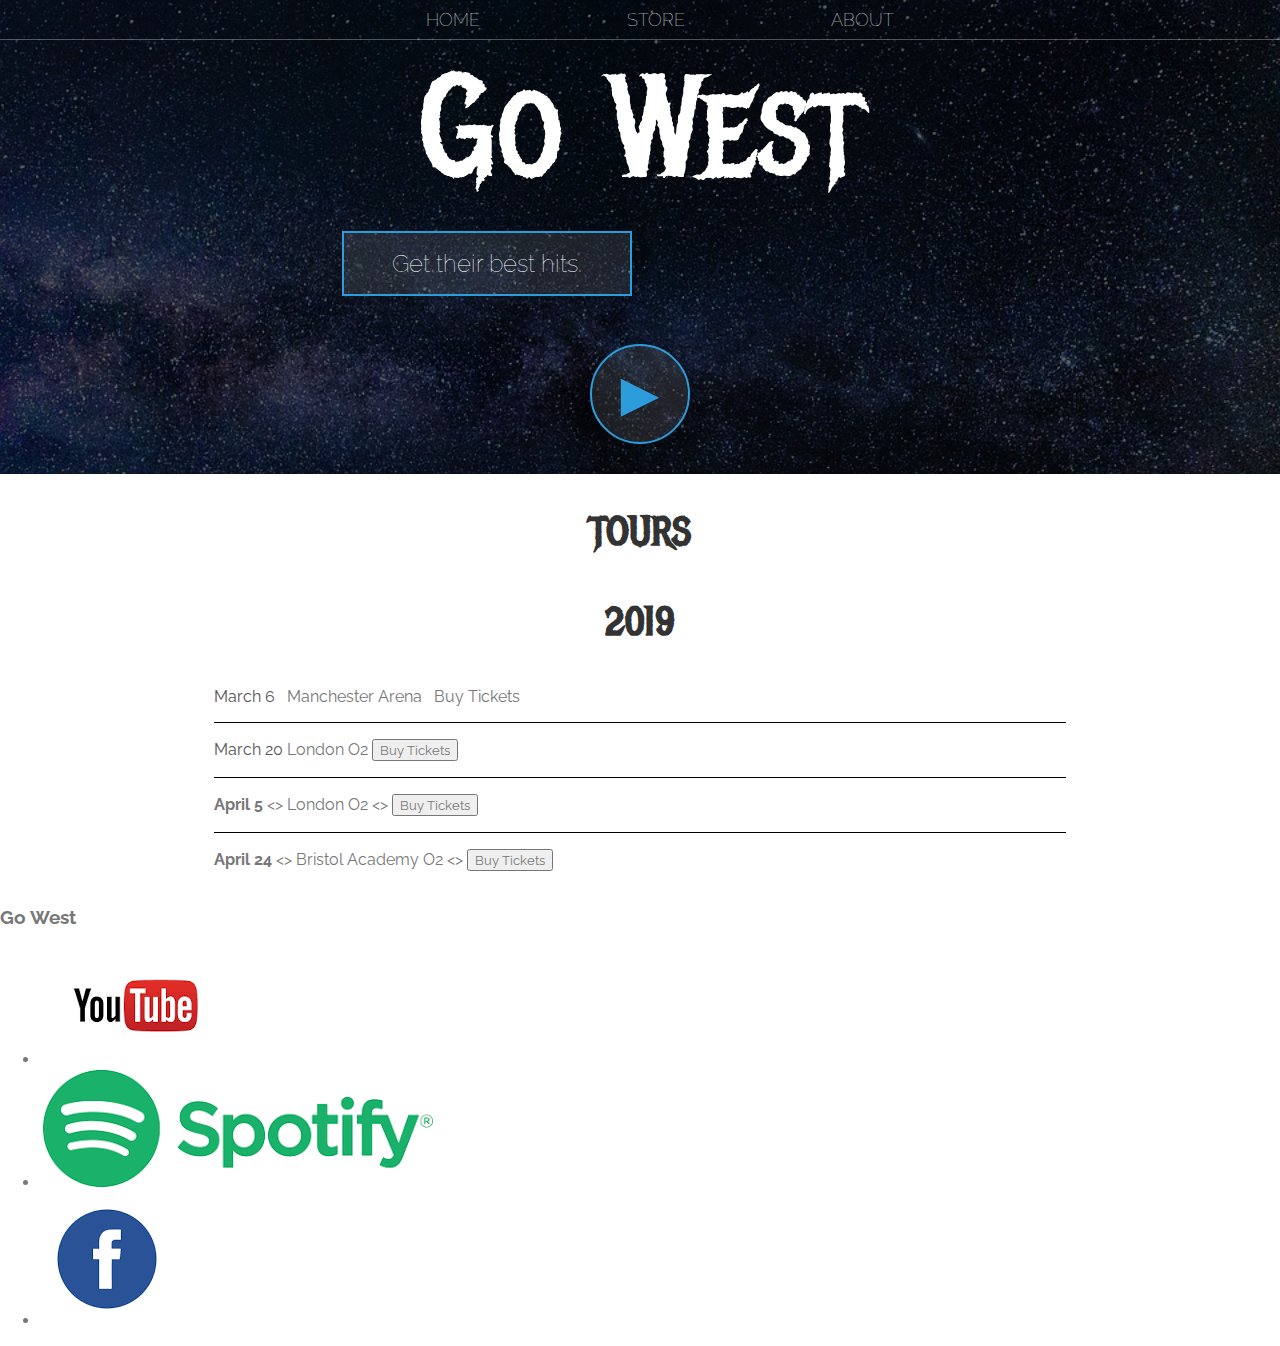
==== htmlcss/index.html @ 9ec785a8 "Go West 1" ====
<!DOCTYPE html>
<html>
    <head>
        <title>Go West</title>
        <meta name="description" content="This is the description">
        <link rel="stylesheet" href="styles.css"  />
    </head>
        <body>
            <header class="main-header">
                <nav class= "nav main-nav">
                <ul>
                    <li><a href="index.html">HOME</a></li>
                    <li><a href="store.html">STORE</a></li>
                    <li><a href="about.html">ABOUT</a></li>
                </ul>
            </nav>
            <h1 class="band-name band-name-large">Go West</h1>
            <div class="container">
                <button class="btn btn-header">Get their best hits.</button>
            </div>
            <button class="btn btn-header btn-play" type="button">&#9658;</button>
            </header>
            
            
            
            <section class="content-section container">
                <h2 class="section-header">TOURS</h2>
                <h3 class="section-header">2019</h3>
                <div>
                    <div class="tour-row">
                        <span class="tour-item tour-date" >March 6</span> 
                        <span class="tour-item tour-city">Manchester Arena</span>
                        <span class="tour-item tour-arena" button type="button">Buy Tickets</button>
                    </div>
                    <div class="tour-row">
                            <span class="tour-item tour-date">March 20</s> 
                            <span>London O2</span>
                            <button type="button">Buy Tickets</button>
                    </div>
                    <div class="tour-row">
                            <strong>April 5</strong> 
                            &lt;&gt;
                            <span>London O2</span>
                            &lt;&gt;
                            <button type="button">Buy Tickets</button>
                    </div>
                    <div class="tour-row">
                            <strong>April 24</strong> 
                            &lt;&gt;
                            <span>Bristol Academy O2</span>
                            &lt;&gt;
                            <button type="button">Buy Tickets</button>
                    </div>
                    
                </div>
            </section>
            <footer>
                <h3>Go West</h3>
                <ul>
                        <li><a href="https://youtube.com" target="_blank"> <img src="Images/youtube.png"></a></li>
                        <li><a href="https://spotify.com" target="_blank"> <img src="Images/spotify.png"></a></li>
                        <li><a href="https://facebook.com" target="_blank"><img src="Images/facebook.png"></a></li>
                </ul>
            </footer>
        </body>
   
</html>
---- htmlcss/styles.css ----
@import url('https://fonts.googleapis.com/css?family=Raleway:300,400');
@import url('https://fonts.googleapis.com/css?family=Metal+Mania');

*{
    box-sizing: border-box;
    font-family: Raleway;
    color:#777;
}

html,body{
    margin:0;
    padding:0;
}

.nav ul{
    margin:0;
}

.nav li{
    display: inline;
}

.nav a{
    display: inline-block;
    padding:.5em;
    color: white;
    text-decoration: none;
}

.main-nav{
    text-align: center;
    font-size : 1.1em;
    font-weight:lighter;
    border-bottom:1px solid rgba(255, 255, 255, .3)

}

.main-nav li{
    padding: 0 5%;

}


.nav a:hover{
    background-color: rgba(255, 255, 255, .3);
}


.main-header{
    background-color:rgba(0, 0, 0, .6);
    background-image: url("Images/hbackground.jpg");
    background-blend-mode: multiply;
    background-size: cover;
    padding-bottom: 30px;
}

.band-name{
    text-align:center;
    margin:0;
    font-size:4em;
    font-family:"Metal Mania";
    font-weight:normal;
    color:white;

}

.band-name-large{
    font-size:9em;
}

.content-section{
    margin:1em;

}

.container{
    max-width: 900px;
    margin:0 auto;
    padding:0 1.5em;

}

.section-header{
    font-family: "Metal Mania";
    font-weight: bold;
    color:#333;
    text-align: center;
    font-size: 2.5em;
}

.about-band-image{
    float: left;
    height:200px;
    width:200px;
    margin:15px;
    border-radius: 50%;
}

.main-footer{
    background-color: #56CCF2;
    color:white;
    padding: .25em 0;
}

.main-footer-container{
    display:flex;
    align-items: center;
}

.main-footer-container ul{
    flex-grow: 1;
    text-align: end;
}

.footer-nav li{
    padding:0.5em;
}

.footer-nav img{
    height: 30px;
    width:30px;
}

.btn{
    text-align: center;
    vertical-align: middle;
    padding: .67em;
    cursor:pointer;
}

.btn-header{
    margin:.5em 15% 2em 15%;
    color:white;
    border:2px solid #2D9CDB;
    background-color: rgba(255, 255, 255, .1);
    border-radius:0;
    font-size: 1.5em;
    font-weight: lighter;
    padding-left: 2em;
    padding-right: 2em;
}

.btn-header:hover{
    background-color: rgb(255, 255, 255, .3);
}

.btn-play{
        display:block;
        margin:0 auto;
        color: #2D9CDB;
        font-size:4em;
        border-radius:50%;
        padding:0;
        width:100px;
        height:100px;
}

.tour-row{
    border-bottom: 1px solid black;
    padding-bottom: 1em;
    margin-bottom: 1em;
}

.tour-row:last-child{
    border-bottom: none;
}

.tour-item{
    display:inline-block;
    padding-right:.5em;
    
}

.tour-date{
    color:#555;
    font-weight: :bold;
}
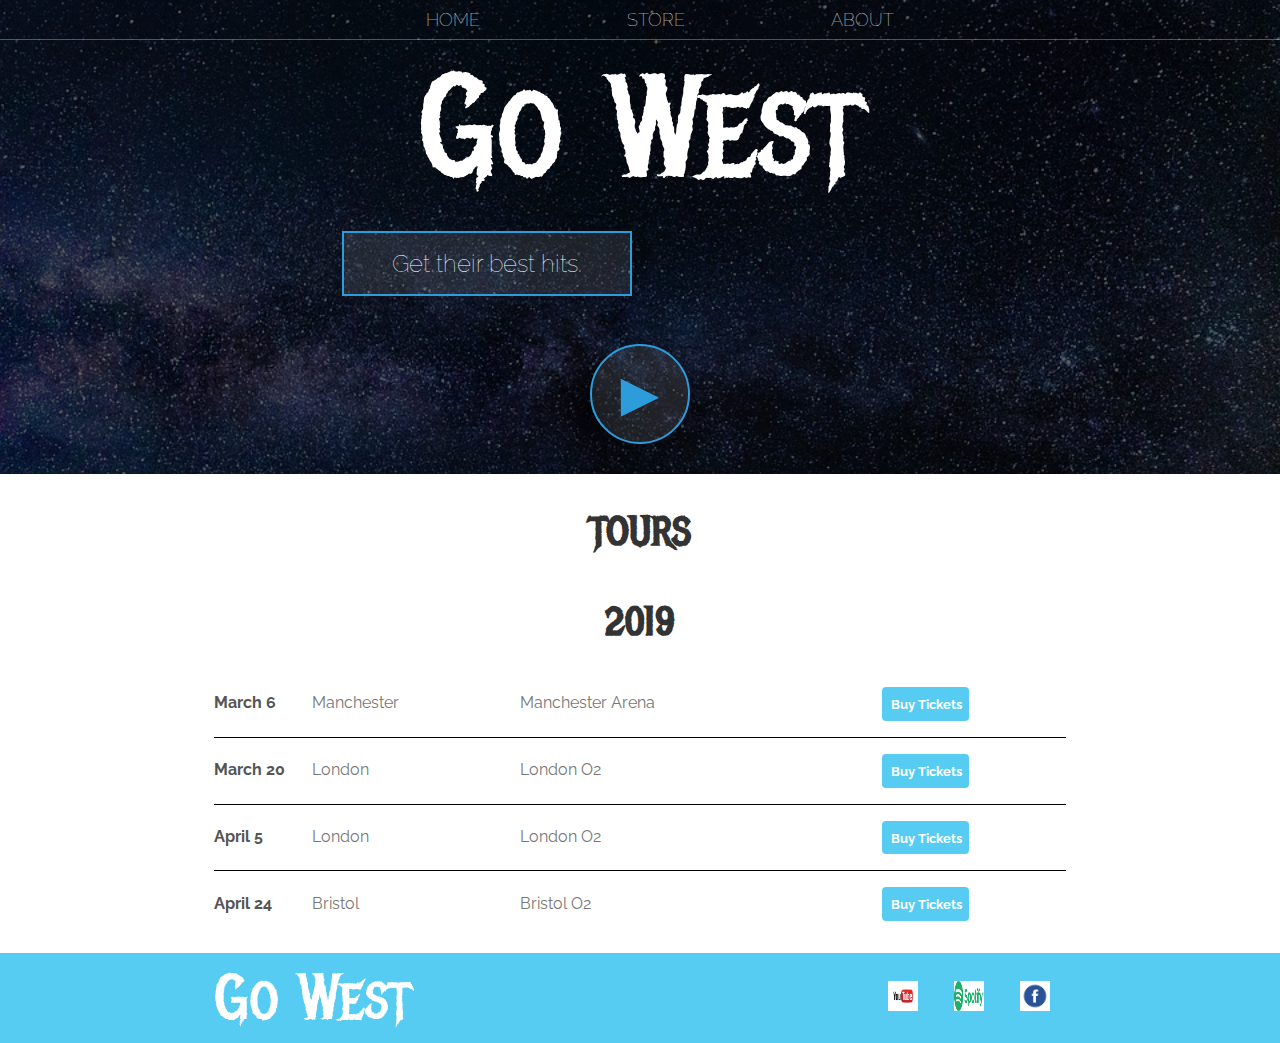
==== commit 30339a1d: "Changes made to index page; start on Store page" ====
--- a/htmlcss/index.html
+++ b/htmlcss/index.html
@@ -29,39 +29,43 @@
                 <div>
                     <div class="tour-row">
                         <span class="tour-item tour-date" >March 6</span> 
-                        <span class="tour-item tour-city">Manchester Arena</span>
-                        <span class="tour-item tour-arena" button type="button">Buy Tickets</button>
+                        <span class="tour-item tour-city">Manchester</span>
+                        <span class="tour-item tour-arena">Manchester Arena</span>
+                        <button type="button" class="btn tour-item tour-btn btn-primary">Buy Tickets</button>
                     </div>
                     <div class="tour-row">
-                            <span class="tour-item tour-date">March 20</s> 
-                            <span>London O2</span>
-                            <button type="button">Buy Tickets</button>
+                            <span class="tour-item tour-date">March 20</span> 
+                            <span class="tour-item tour-city">London</span>
+                            <span class="tour-item tour-arena">London O2</span>
+                            <button type="button"class="btn tour-item tour-btn btn-primary">Buy Tickets</button>
                     </div>
                     <div class="tour-row">
-                            <strong>April 5</strong> 
-                            &lt;&gt;
-                            <span>London O2</span>
-                            &lt;&gt;
-                            <button type="button">Buy Tickets</button>
+                        <span class="tour-item tour-date">April 5</span>
+                        <span class="tour-item tour-city">London</span>    
+                        <span class="tour-item tour-arena">London O2</span>
+                        <button type="button" class="btn tour-item tour-btn btn-primary">Buy Tickets</button>
                     </div>
                     <div class="tour-row">
-                            <strong>April 24</strong> 
-                            &lt;&gt;
-                            <span>Bristol Academy O2</span>
-                            &lt;&gt;
-                            <button type="button">Buy Tickets</button>
+                        <span class="tour-item tour-date">April 24</span>
+                        <span class="tour-item tour-city">Bristol</span>
+                        <span class="tour-item tour-arena">Bristol O2</span>
+                        <button type="button" class="btn tour-item tour-btn btn-primary">Buy Tickets</button>
                     </div>
                     
                 </div>
             </section>
-            <footer>
-                <h3>Go West</h3>
-                <ul>
-                        <li><a href="https://youtube.com" target="_blank"> <img src="Images/youtube.png"></a></li>
-                        <li><a href="https://spotify.com" target="_blank"> <img src="Images/spotify.png"></a></li>
-                        <li><a href="https://facebook.com" target="_blank"><img src="Images/facebook.png"></a></li>
-                </ul>
-            </footer>
+            <footer class="main-footer">
+                    <div class="container main-footer-container">
+    
+                    
+                    <h3 class="band-name">Go West </h3>
+                    <ul class="nav footer-nav">
+                        <li><a href="https://youtube.com" target="_blank"> <img src="Images/youtube.png" height =50></a></li>
+                        <li><a href="https://spotify.com" target="_blank"> <img src="Images/spotify.png" height=50></a></li>
+                        <li><a href="https://facebook.com" target="_blank" ><img src="Images/facebook.png"height=50></a></li>
+                    </ul>
+                    </div>
+                </footer>
         </body>
    
 </html>--- a/htmlcss/styles.css
+++ b/htmlcss/styles.css
@@ -173,5 +173,31 @@
 
 .tour-date{
     color:#555;
-    font-weight: :bold;
-}
+    font-weight: bold;
+    width:11%;
+}
+
+.tour-city{
+    width:24%;
+}
+
+.tour-arena{
+    width:42%;
+}
+
+.tour-btn{
+    max-width:19%;
+}
+
+.btn-primary{
+    color: white;
+    background-color:#56CCF2;
+    border:none;
+    border-radius: .3em;
+    font-weight:bold;
+}
+
+.btn-primary:hover{
+    background-color:#2D9CDB;
+    
+}
